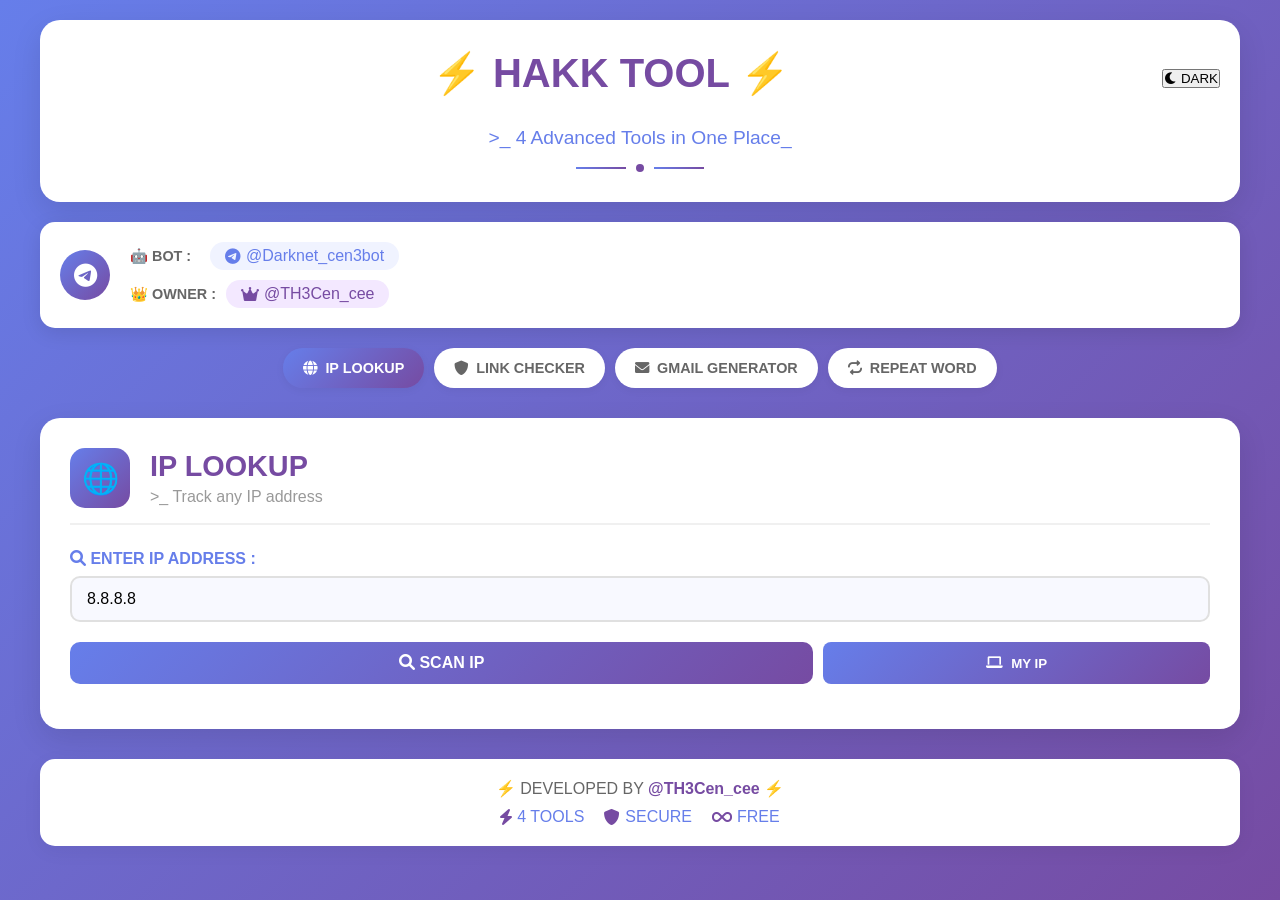
==== index.html @ aa2fc14e "Update index.html" ====
<!DOCTYPE html>
<html lang="km">
<head>
    <meta charset="UTF-8">
    <meta name="viewport" content="width=device-width, initial-scale=1.0">
    <title>⚡ HAKK TOOL ⚡ - 4 Advanced Tools</title>
    <link rel="stylesheet" href="style.css">
    <link rel="stylesheet" href="https://cdnjs.cloudflare.com/ajax/libs/font-awesome/6.0.0/css/all.min.css">
</head>
<body>
    <div class="main-container">
        <!-- Header with Dark Mode Toggle -->
        <div class="cyber-header">
            <div style="display: flex; justify-content: space-between; align-items: center; margin-bottom: 20px;">
                <div></div>
                <h1 class="glitch">⚡ HAKK TOOL ⚡</h1>
                <button class="dark-mode-toggle" id="darkModeToggle" onclick="toggleDarkMode()">
                    <i class="fas fa-moon"></i>
                    <span class="toggle-text">DARK</span>
                </button>
            </div>
            <p class="cyber-subtitle">>_ 4 Advanced Tools in One Place_</p>
            <div class="cyber-decoration">
                <span class="line"></span>
                <span class="circle"></span>
                <span class="line"></span>
            </div>
        </div>

        <!-- Telegram Info -->
        <div class="telegram-info">
            <div class="neon-card">
                <div class="neon-icon">
                    <i class="fab fa-telegram"></i>
                </div>
                <div class="neon-content">
                    <div class="neon-item">
                        <span class="neon-label">🤖 BOT :</span>
                        <a href="https://t.me/Darknet_cen3bot" target="_blank" class="neon-link">
                            <i class="fab fa-telegram"></i> @Darknet_cen3bot
                        </a>
                    </div>
                    <div class="neon-item">
                        <span class="neon-label">👑 OWNER :</span>
                        <a href="https://t.me/TH3Cen_cee" target="_blank" class="neon-link owner">
                            <i class="fas fa-crown"></i> @TH3Cen_cee
                        </a>
                    </div>
                </div>
            </div>
        </div>

        <!-- Menu -->
        <div class="cyber-menu">
            <button class="cyber-btn active" onclick="showTool('ip')" id="menu-ip">
                <i class="fas fa-globe"></i> IP LOOKUP
            </button>
            <button class="cyber-btn" onclick="showTool('link')" id="menu-link">
                <i class="fas fa-shield-alt"></i> LINK CHECKER
            </button>
            <button class="cyber-btn" onclick="showTool('gmail')" id="menu-gmail">
                <i class="fas fa-envelope"></i> GMAIL GENERATOR
            </button>
            <button class="cyber-btn" onclick="showTool('repeat')" id="menu-repeat">
                <i class="fas fa-repeat"></i> REPEAT WORD
            </button>
        </div>

        <!-- Tool Container -->
        <div class="glass-container" id="toolContainer">
            <!-- Tools will be loaded here -->
        </div>

        <!-- Footer -->
        <div class="cyber-footer">
            <p>⚡ DEVELOPED BY <span class="neon-text">@TH3Cen_cee</span> ⚡</p>
            <div class="footer-stats">
                <span><i class="fas fa-bolt"></i> 4 TOOLS</span>
                <span><i class="fas fa-shield-alt"></i> SECURE</span>
                <span><i class="fas fa-infinity"></i> FREE</span>
            </div>
        </div>
    </div>

    <script src="script.js"></script>
</body>
</html>
---- style.css ----
* {
    margin: 0;
    padding: 0;
    box-sizing: border-box;
    font-family: 'Segoe UI', Tahoma, Geneva, Verdana, sans-serif;
}

body {
    min-height: 100vh;
    padding: 20px;
    background: linear-gradient(135deg, #667eea 0%, #764ba2 100%);
}

/* Main Container */
.main-container {
    max-width: 1200px;
    margin: 0 auto;
}

/* Header */
.cyber-header {
    text-align: center;
    padding: 30px 20px;
    background: white;
    border-radius: 20px;
    margin-bottom: 20px;
    box-shadow: 0 10px 30px rgba(0,0,0,0.1);
}

.glitch {
    font-size: 2.5em;
    color: #764ba2;
    margin-bottom: 10px;
}

.cyber-subtitle {
    color: #667eea;
    font-size: 1.2em;
    margin-bottom: 15px;
}

.cyber-decoration {
    display: flex;
    justify-content: center;
    align-items: center;
    gap: 10px;
}

.line {
    width: 50px;
    height: 2px;
    background: linear-gradient(90deg, #667eea, #764ba2);
}

.circle {
    width: 8px;
    height: 8px;
    background: #764ba2;
    border-radius: 50%;
}

/* Telegram Info */
.telegram-info {
    margin: 20px 0;
}

.neon-card {
    background: white;
    border-radius: 15px;
    padding: 20px;
    display: flex;
    align-items: center;
    gap: 20px;
    box-shadow: 0 5px 20px rgba(0,0,0,0.1);
}

.neon-icon {
    width: 50px;
    height: 50px;
    background: linear-gradient(135deg, #667eea, #764ba2);
    border-radius: 50%;
    display: flex;
    align-items: center;
    justify-content: center;
    font-size: 24px;
    color: white;
}

.neon-content {
    flex: 1;
    display: flex;
    flex-direction: column;
    gap: 10px;
}

.neon-item {
    display: flex;
    align-items: center;
    gap: 10px;
    flex-wrap: wrap;
}

.neon-label {
    color: #666;
    font-size: 0.9em;
    font-weight: 600;
    min-width: 70px;
}

.neon-link {
    color: #667eea;
    text-decoration: none;
    padding: 5px 15px;
    background: #f0f3ff;
    border-radius: 20px;
    display: flex;
    align-items: center;
    gap: 5px;
    transition: all 0.3s ease;
}

.neon-link:hover {
    background: #667eea;
    color: white;
}

.neon-link.owner {
    color: #764ba2;
    background: #f3e8ff;
}

.neon-link.owner:hover {
    background: #764ba2;
    color: white;
}

/* Menu */
.cyber-menu {
    display: flex;
    justify-content: center;
    flex-wrap: wrap;
    gap: 10px;
    margin-bottom: 30px;
}

.cyber-btn {
    padding: 12px 20px;
    border: none;
    background: white;
    color: #666;
    font-size: 0.9em;
    font-weight: 600;
    cursor: pointer;
    border-radius: 25px;
    display: flex;
    align-items: center;
    gap: 8px;
    transition: all 0.3s ease;
    box-shadow: 0 2px 10px rgba(0,0,0,0.05);
}

.cyber-btn:hover {
    transform: translateY(-2px);
    box-shadow: 0 5px 15px rgba(102, 126, 234, 0.3);
}

.cyber-btn.active {
    background: linear-gradient(135deg, #667eea, #764ba2);
    color: white;
}

/* Glass Container */
.glass-container {
    background: white;
    border-radius: 20px;
    padding: 30px;
    box-shadow: 0 10px 30px rgba(0,0,0,0.1);
    margin-bottom: 30px;
}

/* Tool Header */
.tool-header {
    display: flex;
    align-items: center;
    gap: 20px;
    margin-bottom: 25px;
    padding-bottom: 15px;
    border-bottom: 2px solid #f0f0f0;
}

.tool-icon {
    width: 60px;
    height: 60px;
    background: linear-gradient(135deg, #667eea, #764ba2);
    border-radius: 15px;
    display: flex;
    align-items: center;
    justify-content: center;
    font-size: 30px;
    color: white;
}

.tool-title h2 {
    color: #764ba2;
    font-size: 1.8em;
    margin-bottom: 5px;
}

.tool-title p {
    color: #999;
}

/* Input Fields */
.input-group {
    margin-bottom: 20px;
}

.input-group label {
    color: #667eea;
    font-weight: 600;
    margin-bottom: 8px;
    display: block;
}

.input-field {
    width: 100%;
    padding: 12px 15px;
    background: #f8f9ff;
    border: 2px solid #e0e0e0;
    border-radius: 10px;
    font-size: 1em;
    transition: all 0.3s ease;
}

.input-field:focus {
    border-color: #667eea;
    outline: none;
    box-shadow: 0 0 0 3px rgba(102, 126, 234, 0.1);
}

/* Buttons */
.btn-primary {
    background: linear-gradient(135deg, #667eea, #764ba2);
    border: none;
    color: white;
    padding: 12px 25px;
    font-size: 1em;
    font-weight: 600;
    border-radius: 10px;
    cursor: pointer;
    transition: all 0.3s ease;
}

.btn-primary:hover {
    transform: translateY(-2px);
    box-shadow: 0 5px 20px rgba(102, 126, 234, 0.4);
}

.btn-secondary {
    background: linear-gradient(135deg, #667eea, #764ba2);
    border: none;
    color: white;
    padding: 10px 20px;
    border-radius: 8px;
    cursor: pointer;
    transition: all 0.3s ease;
    font-weight: 600;
    display: flex;
    align-items: center;
    justify-content: center;
    gap: 8px;
}

.btn-secondary:hover {
    transform: translateY(-2px);
    box-shadow: 0 5px 15px rgba(102, 126, 234, 0.4);
}

/* Button Group */
.button-group {
    display: flex;
    gap: 10px;
    margin-bottom: 15px;
    flex-wrap: wrap;
}

.button-group .btn-secondary {
    flex: 1;
    min-width: 120px;
}

/* Result Box */
.result-box {
    background: #f8f9ff;
    border-radius: 15px;
    padding: 20px;
    margin-top: 20px;
}

.result-title {
    color: #764ba2;
    font-size: 1.1em;
    font-weight: 600;
    margin-bottom: 15px;
    display: flex;
    align-items: center;
    gap: 8px;
}

.result-content {
    background: white;
    padding: 20px;
    border-radius: 10px;
    color: #333;
    border: 1px solid #e0e0e0;
    line-height: 1.6;
}

.result-content strong {
    color: #764ba2;
    min-width: 120px;
    display: inline-block;
}

.result-content div {
    padding: 8px 0;
    border-bottom: 1px dashed #f0f0f0;
    display: flex;
    align-items: center;
    gap: 10px;
}

.result-content div:last-child {
    border-bottom: none;
}

.result-content i {
    font-size: 1.2em;
    width: 30px;
    color: #667eea;
}

/* Developer Credit */
.developer-credit {
    margin-top: 20px;
    padding: 12px;
    background: linear-gradient(135deg, #667eea10, #764ba210);
    border-radius: 10px;
    text-align: center;
    font-size: 0.95em;
    border: 1px solid #667eea30;
    color: #764ba2;
    font-weight: 500;
}

.developer-credit i {
    color: #fbbf24;
    margin-right: 5px;
}

.developer-credit .neon-text {
    color: #764ba2;
    font-weight: bold;
    text-decoration: none;
}

/* Account List */
.account-list {
    background: #f8faff;
    border: 2px solid #e0e7ff;
    border-radius: 15px;
    padding: 20px;
    max-height: 400px;
    overflow-y: auto;
}

.account-stats {
    display: flex;
    justify-content: space-between;
    align-items: center;
    margin-bottom: 15px;
    padding: 10px 15px;
    background: linear-gradient(135deg, #667eea10, #764ba210);
    border-radius: 10px;
    border: 1px solid #e0e7ff;
}

.account-stats span {
    color: #667eea;
    font-weight: 600;
    display: flex;
    align-items: center;
    gap: 5px;
}

.account-item {
    background: white;
    border: 1px solid #e0e7ff;
    border-radius: 12px;
    padding: 15px;
    margin-bottom: 12px;
    transition: all 0.3s ease;
}

.account-item:hover {
    border-color: #667eea;
    box-shadow: 0 5px 15px rgba(102, 126, 234, 0.1);
}

.account-number {
    color: #764ba2;
    font-weight: bold;
    font-size: 0.9em;
    margin-bottom: 8px;
    display: flex;
    align-items: center;
    gap: 5px;
}

.account-email {
    background: #f0f3ff;
    padding: 10px 12px;
    border-radius: 8px;
    margin-bottom: 8px;
    display: flex;
    align-items: center;
    gap: 8px;
    border-left: 3px solid #667eea;
}

.account-password {
    background: #faf5ff;
    padding: 10px 12px;
    border-radius: 8px;
    display: flex;
    align-items: center;
    gap: 8px;
    border-left: 3px solid #764ba2;
    font-family: 'Courier New', monospace;
}

.account-divider {
    height: 1px;
    background: linear-gradient(90deg, transparent, #667eea, #764ba2, transparent);
    margin-top: 10px;
}

/* Upload Alternative */
.upload-alternative {
    background: #f0f3ff;
    border-radius: 15px;
    padding: 20px;
    margin: 20px 0;
    text-align: center;
    border: 2px dashed #667eea;
}

.upload-alternative p {
    color: #667eea;
    margin-bottom: 15px;
    font-weight: 600;
}

/* Telegram Bot Button */
.telegram-bot-btn {
    display: inline-flex;
    align-items: center;
    justify-content: center;
    gap: 10px;
    background: linear-gradient(135deg, #667eea, #764ba2);
    color: white;
    padding: 15px 30px;
    border-radius: 30px;
    text-decoration: none;
    font-weight: bold;
    font-size: 1.1em;
    transition: all 0.3s ease;
    border: none;
    cursor: pointer;
    width: 100%;
    margin: 10px 0;
}

.telegram-bot-btn:hover {
    transform: translateY(-3px);
    box-shadow: 0 10px 25px rgba(102, 126, 234, 0.4);
}

.telegram-bot-btn i {
    font-size: 1.3em;
}

/* Loading */
.loading {
    display: flex;
    flex-direction: column;
    align-items: center;
    gap: 10px;
    color: #667eea;
    margin: 20px 0;
}

.spinner {
    width: 40px;
    height: 40px;
    border: 4px solid #f0f0f0;
    border-top: 4px solid #667eea;
    border-right: 4px solid #764ba2;
    border-radius: 50%;
    animation: spin 1s linear infinite;
}

@keyframes spin {
    0% { transform: rotate(0deg); }
    100% { transform: rotate(360deg); }
}

/* QR Code */
#qrImage {
    max-width: 200px;
    border: 3px solid white;
    border-radius: 15px;
    box-shadow: 0 5px 20px rgba(0,0,0,0.1);
}

/* Error Message */
.error-message {
    background: #fff2f2;
    border: 1px solid #ff6b6b;
    color: #ff6b6b;
    padding: 15px;
    border-radius: 8px;
    text-align: center;
    margin-top: 15px;
    line-height: 1.6;
}

.error-message span {
    display: block;
    margin-top: 10px;
    color: #764ba2;
    font-size: 0.9em;
}

/* Footer */
.cyber-footer {
    text-align: center;
    padding: 20px;
    background: white;
    border-radius: 15px;
    box-shadow: 0 5px 20px rgba(0,0,0,0.05);
}

.cyber-footer p {
    color: #666;
    margin-bottom: 10px;
}

.neon-text {
    color: #764ba2;
    font-weight: bold;
}

.footer-stats {
    display: flex;
    justify-content: center;
    gap: 20px;
    flex-wrap: wrap;
}

.footer-stats span {
    color: #667eea;
    display: flex;
    align-items: center;
    gap: 5px;
}

.footer-stats i {
    color: #764ba2;
}

/* Responsive */
@media (max-width: 768px) {
    .glitch {
        font-size: 1.8em;
    }
    
    .cyber-menu {
        flex-direction: column;
    }
    
    .cyber-btn {
        width: 100%;
        justify-content: center;
    }
    
    .neon-card {
        flex-direction: column;
        text-align: center;
    }
    
    .neon-item {
        flex-direction: column;
        align-items: center;
    }
    
    .tool-header {
        flex-direction: column;
        text-align: center;
    }
    
    .button-group {
        flex-direction: column;
    }
    
    .button-group .btn-secondary {
        width: 100%;
    }
    
    .account-stats {
        flex-direction: column;
        gap: 5px;
    }
    }
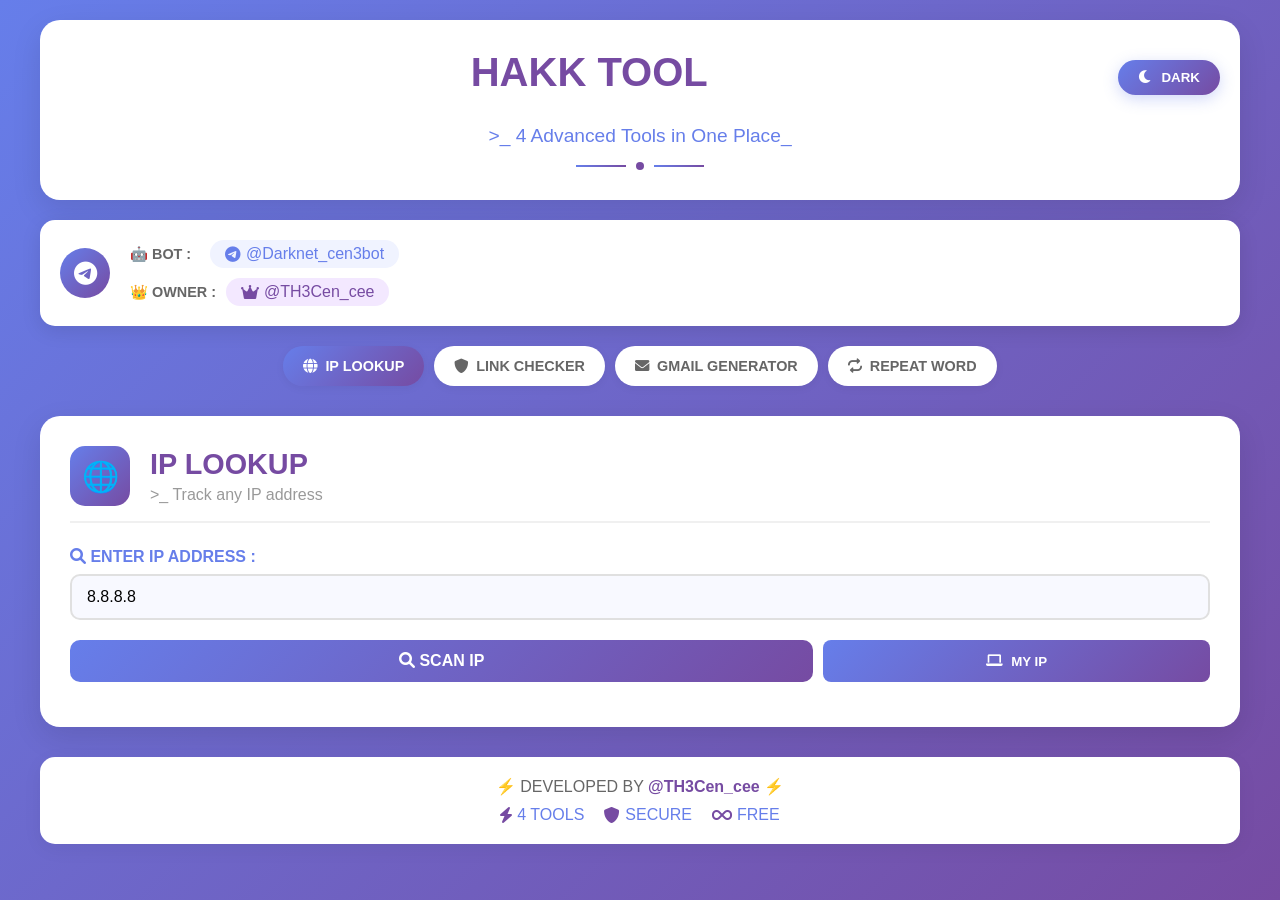
==== commit e13c621d: "Update index.html" ====
--- a/index.html
+++ b/index.html
@@ -13,7 +13,7 @@
         <div class="cyber-header">
             <div style="display: flex; justify-content: space-between; align-items: center; margin-bottom: 20px;">
                 <div></div>
-                <h1 class="glitch">⚡ HAKK TOOL ⚡</h1>
+                <h1 class="glitch">HAKK TOOL</h1>
                 <button class="dark-mode-toggle" id="darkModeToggle" onclick="toggleDarkMode()">
                     <i class="fas fa-moon"></i>
                     <span class="toggle-text">DARK</span>
--- a/style.css
+++ b/style.css
@@ -57,6 +57,37 @@
     height: 8px;
     background: #764ba2;
     border-radius: 50%;
+}
+
+/* Dark Mode Toggle */
+.dark-mode-toggle {
+    background: linear-gradient(135deg, #667eea, #764ba2);
+    border: none;
+    color: white;
+    padding: 10px 20px;
+    border-radius: 30px;
+    cursor: pointer;
+    display: flex;
+    align-items: center;
+    gap: 8px;
+    font-weight: 600;
+    transition: all 0.3s ease;
+    box-shadow: 0 4px 15px rgba(102, 126, 234, 0.3);
+    z-index: 1000;
+}
+
+.dark-mode-toggle:hover {
+    transform: translateY(-3px);
+    box-shadow: 0 6px 20px rgba(102, 126, 234, 0.5);
+}
+
+.dark-mode-toggle i {
+    font-size: 1.1em;
+    transition: transform 0.5s ease;
+}
+
+.dark-mode-toggle:hover i {
+    transform: rotate(360deg);
 }
 
 /* Telegram Info */
@@ -579,6 +610,319 @@
     color: #764ba2;
 }
 
+/* ==================== DARK MODE STYLES ==================== */
+
+/* Dark Mode Active State */
+body.dark-mode {
+    background: linear-gradient(135deg, #1a1c2e 0%, #2d1f3a 100%);
+    min-height: 100vh;
+    transition: background 0.3s ease;
+}
+
+/* Dark Mode - Header */
+body.dark-mode .cyber-header {
+    background: #2d2d3a;
+    box-shadow: 0 10px 30px rgba(0,0,0,0.3);
+}
+
+body.dark-mode .glitch {
+    color: #b794f4;
+    text-shadow: 2px 2px 4px rgba(0,0,0,0.3);
+}
+
+body.dark-mode .cyber-subtitle {
+    color: #9f7aea;
+}
+
+/* Dark Mode - Telegram Info */
+body.dark-mode .neon-card {
+    background: #2d2d3a;
+    box-shadow: 0 5px 20px rgba(0,0,0,0.3);
+}
+
+body.dark-mode .neon-label {
+    color: #cbd5e0;
+}
+
+body.dark-mode .neon-link {
+    background: #3d3d4a;
+    color: #b794f4;
+}
+
+body.dark-mode .neon-link.owner {
+    background: #4a2d5a;
+    color: #d6b4ff;
+}
+
+/* Dark Mode - Menu Buttons */
+body.dark-mode .cyber-btn {
+    background: #2d2d3a;
+    color: #cbd5e0;
+    box-shadow: 0 2px 10px rgba(0,0,0,0.2);
+}
+
+body.dark-mode .cyber-btn:hover {
+    background: #3d3d4a;
+}
+
+body.dark-mode .cyber-btn.active {
+    background: linear-gradient(135deg, #667eea, #764ba2);
+    color: white;
+}
+
+/* Dark Mode - Glass Container */
+body.dark-mode .glass-container {
+    background: #2d2d3a;
+    box-shadow: 0 10px 30px rgba(0,0,0,0.3);
+}
+
+/* Dark Mode - Tool Header */
+body.dark-mode .tool-header {
+    border-bottom-color: #404040;
+}
+
+body.dark-mode .tool-title h2 {
+    color: #b794f4;
+}
+
+body.dark-mode .tool-title p {
+    color: #a0aec0;
+}
+
+/* Dark Mode - Input Fields */
+body.dark-mode .input-group label {
+    color: #b794f4;
+}
+
+body.dark-mode .input-field {
+    background: #1a1c2e;
+    border-color: #404040;
+    color: #e2e8f0;
+}
+
+body.dark-mode .input-field:focus {
+    border-color: #9f7aea;
+    box-shadow: 0 0 0 3px rgba(159, 122, 234, 0.2);
+}
+
+body.dark-mode .input-field::placeholder {
+    color: #718096;
+}
+
+/* Dark Mode - Result Box */
+body.dark-mode .result-box {
+    background: #1a1c2e;
+}
+
+body.dark-mode .result-content {
+    background: #2d2d3a;
+    border-color: #404040;
+    color: #e2e8f0;
+}
+
+body.dark-mode .result-content div {
+    border-bottom-color: #404040;
+}
+
+/* Dark Mode - Account List */
+body.dark-mode .account-list {
+    background: #1a1c2e;
+    border-color: #404040;
+}
+
+body.dark-mode .account-stats {
+    background: #2d2d3a;
+    border-color: #404040;
+}
+
+body.dark-mode .account-stats span {
+    color: #b794f4;
+}
+
+body.dark-mode .account-item {
+    background: #2d2d3a;
+    border-color: #404040;
+}
+
+body.dark-mode .account-item:hover {
+    border-color: #9f7aea;
+}
+
+body.dark-mode .account-email {
+    background: #1a1c2e;
+    color: #e2e8f0;
+}
+
+body.dark-mode .account-password {
+    background: #1a1c2e;
+    color: #e2e8f0;
+}
+
+/* Dark Mode - Developer Credit */
+body.dark-mode .developer-credit {
+    background: #1a1c2e;
+    border-color: #404040;
+    color: #b794f4;
+}
+
+body.dark-mode .developer-credit .neon-text {
+    color: #9f7aea;
+}
+
+/* Dark Mode - Error Message */
+body.dark-mode .error-message {
+    background: #2d1f1f;
+    border-color: #fc8181;
+    color: #fc8181;
+}
+
+/* Dark Mode - Loading */
+body.dark-mode .loading {
+    color: #b794f4;
+}
+
+body.dark-mode .spinner {
+    border-color: #404040;
+    border-top-color: #9f7aea;
+    border-right-color: #b794f4;
+}
+
+/* Dark Mode - Footer */
+body.dark-mode .cyber-footer {
+    background: #2d2d3a;
+    box-shadow: 0 5px 20px rgba(0,0,0,0.2);
+}
+
+body.dark-mode .cyber-footer p {
+    color: #cbd5e0;
+}
+
+body.dark-mode .footer-stats span {
+    color: #b794f4;
+}
+
+/* Dark Mode - QR Code */
+body.dark-mode #qrImage {
+    border-color: #2d2d3a;
+}
+
+/* Dark Mode - Button Groups */
+body.dark-mode .btn-secondary {
+    background: linear-gradient(135deg, #4a5568, #2d3748);
+}
+
+body.dark-mode .btn-secondary:hover {
+    background: linear-gradient(135deg, #667eea, #764ba2);
+}
+
+/* Dark Mode - Toggle Button */
+body.dark-mode .dark-mode-toggle {
+    background: linear-gradient(135deg, #9f7aea, #b794f4);
+}
+
+body.dark-mode .dark-mode-toggle .toggle-text {
+    color: #1a1c2e;
+}
+
+/* Dark Mode - Links */
+body.dark-mode a {
+    color: #b794f4;
+}
+
+body.dark-mode a:hover {
+    color: #d6b4ff;
+}
+
+/* Animation for icon rotation */
+@keyframes moonToSun {
+    0% { transform: rotate(0deg); }
+    100% { transform: rotate(360deg); }
+}
+
+.dark-mode-toggle.rotating i {
+    animation: moonToSun 0.5s ease;
+}
+
+/* Toast Container and Styles */
+.toast-container {
+    position: fixed;
+    bottom: 20px;
+    right: 20px;
+    z-index: 9999;
+}
+
+.toast {
+    background: linear-gradient(135deg, #667eea, #764ba2);
+    color: white;
+    padding: 12px 25px;
+    border-radius: 30px;
+    box-shadow: 0 5px 20px rgba(0,0,0,0.2);
+    margin-top: 10px;
+    animation: slideIn 0.3s ease, fadeOut 0.3s ease 2.7s;
+    font-weight: 600;
+    display: flex;
+    align-items: center;
+    gap: 10px;
+}
+
+body.dark-mode .toast {
+    background: linear-gradient(135deg, #9f7aea, #b794f4);
+    color: #1a1c2e;
+}
+
+@keyframes slideIn {
+    from {
+        transform: translateX(100%);
+        opacity: 0;
+    }
+    to {
+        transform: translateX(0);
+        opacity: 1;
+    }
+}
+
+@keyframes fadeOut {
+    from {
+        opacity: 1;
+    }
+    to {
+        opacity: 0;
+    }
+}
+
+/* Dark mode scrollbar */
+body.dark-mode ::-webkit-scrollbar {
+    width: 10px;
+    height: 10px;
+}
+
+body.dark-mode ::-webkit-scrollbar-track {
+    background: #1a1c2e;
+}
+
+body.dark-mode ::-webkit-scrollbar-thumb {
+    background: #4a5568;
+    border-radius: 5px;
+}
+
+body.dark-mode ::-webkit-scrollbar-thumb:hover {
+    background: #667eea;
+}
+
+/* Smooth transitions for all elements */
+body, body * {
+    transition: background-color 0.3s ease, 
+                border-color 0.3s ease, 
+                color 0.3s ease, 
+                box-shadow 0.3s ease;
+}
+
+/* Dark mode selection color */
+body.dark-mode ::selection {
+    background: #9f7aea;
+    color: #1a1c2e;
+}
+
 /* Responsive */
 @media (max-width: 768px) {
     .glitch {
@@ -621,4 +965,17 @@
         flex-direction: column;
         gap: 5px;
     }
-    }
+    
+    .dark-mode-toggle {
+        padding: 8px 15px;
+        font-size: 0.9em;
+    }
+    
+    .dark-mode-toggle .toggle-text {
+        display: none;
+    }
+    
+    .dark-mode-toggle i {
+        font-size: 1.3em;
+    }
+}
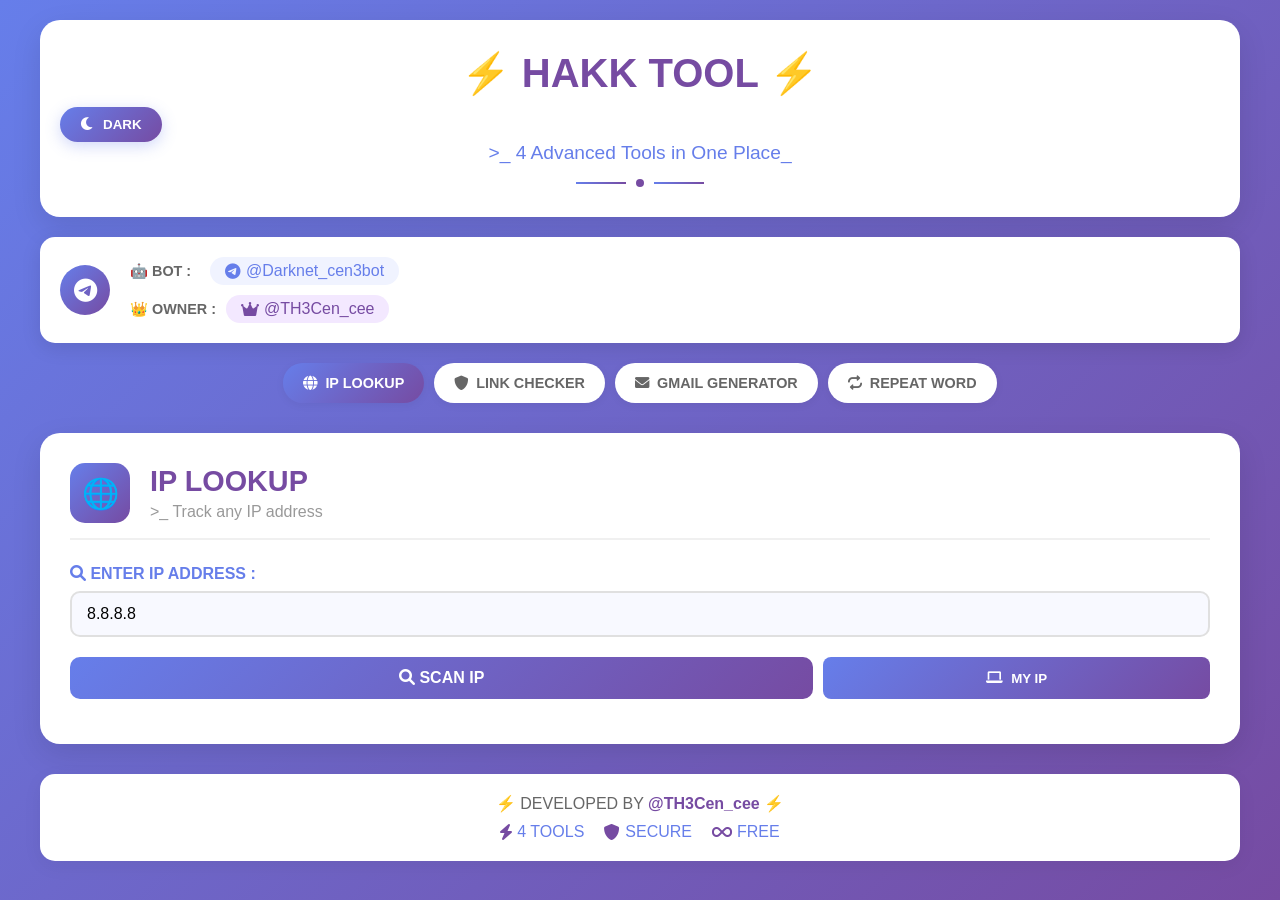
==== commit 4c1d28c6: "Update index.html" ====
--- a/index.html
+++ b/index.html
@@ -11,9 +11,8 @@
     <div class="main-container">
         <!-- Header with Dark Mode Toggle -->
         <div class="cyber-header">
-            <div style="display: flex; justify-content: space-between; align-items: center; margin-bottom: 20px;">
-                <div></div>
-                <h1 class="glitch">HAKK TOOL</h1>
+            <div class="header-content">
+                <h1 class="glitch">⚡ HAKK TOOL ⚡</h1>
                 <button class="dark-mode-toggle" id="darkModeToggle" onclick="toggleDarkMode()">
                     <i class="fas fa-moon"></i>
                     <span class="toggle-text">DARK</span>
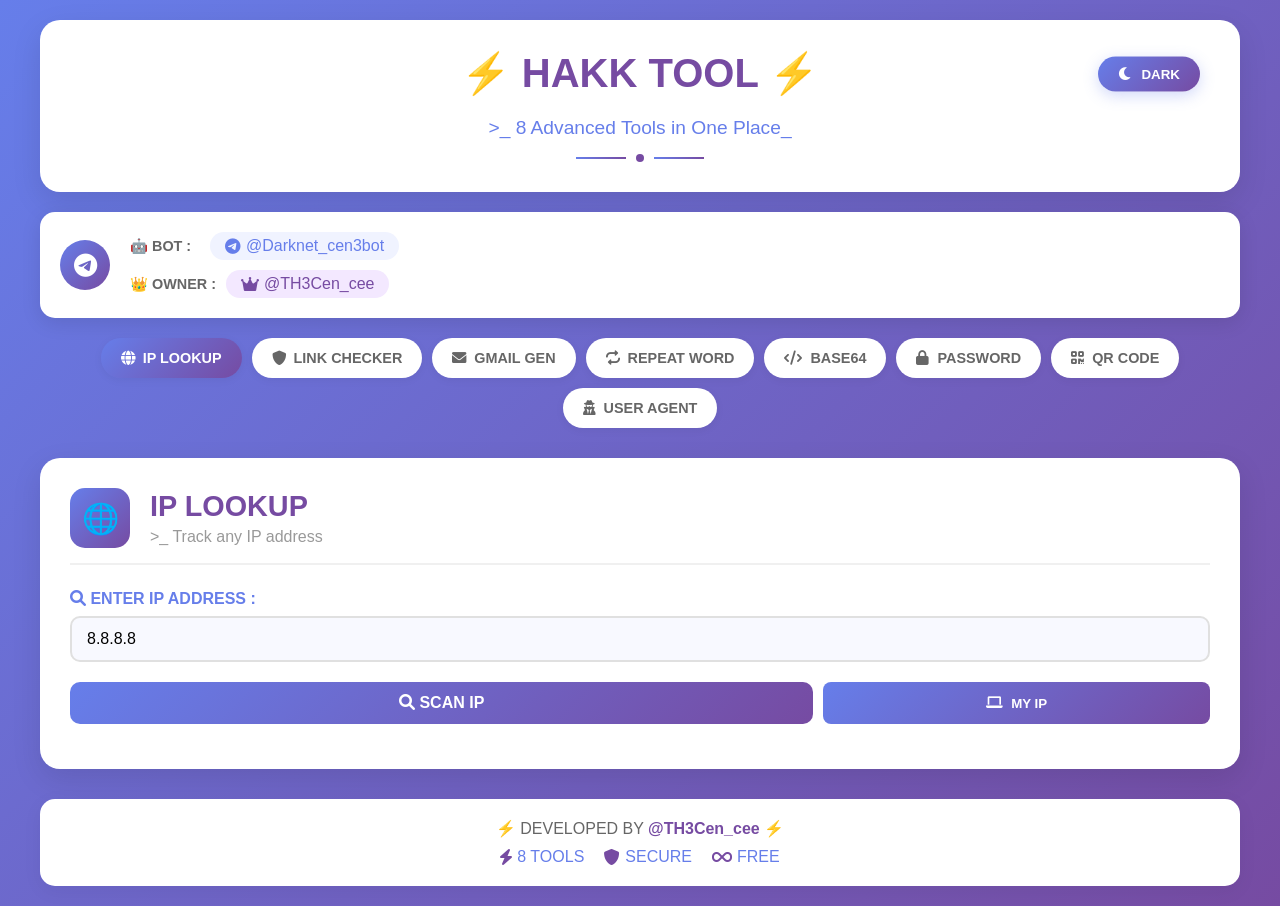
==== commit 4975a55a: "Update index.html" ====
--- a/index.html
+++ b/index.html
@@ -2,8 +2,8 @@
 <html lang="km">
 <head>
     <meta charset="UTF-8">
-    <meta name="viewport" content="width=device-width, initial-scale=1.0">
-    <title>⚡ HAKK TOOL ⚡ - 4 Advanced Tools</title>
+    <meta name="viewport" content="width=device-width, initial-scale=1.0, user-scalable=yes">
+    <title>⚡ HAKK TOOL ⚡ - 8 Advanced Tools</title>
     <link rel="stylesheet" href="style.css">
     <link rel="stylesheet" href="https://cdnjs.cloudflare.com/ajax/libs/font-awesome/6.0.0/css/all.min.css">
 </head>
@@ -13,12 +13,12 @@
         <div class="cyber-header">
             <div class="header-content">
                 <h1 class="glitch">⚡ HAKK TOOL ⚡</h1>
-                <button class="dark-mode-toggle" id="darkModeToggle" onclick="toggleDarkMode()">
+                <button class="dark-mode-toggle" id="darkModeToggle">
                     <i class="fas fa-moon"></i>
                     <span class="toggle-text">DARK</span>
                 </button>
             </div>
-            <p class="cyber-subtitle">>_ 4 Advanced Tools in One Place_</p>
+            <p class="cyber-subtitle">>_ 8 Advanced Tools in One Place_</p>
             <div class="cyber-decoration">
                 <span class="line"></span>
                 <span class="circle"></span>
@@ -58,10 +58,22 @@
                 <i class="fas fa-shield-alt"></i> LINK CHECKER
             </button>
             <button class="cyber-btn" onclick="showTool('gmail')" id="menu-gmail">
-                <i class="fas fa-envelope"></i> GMAIL GENERATOR
+                <i class="fas fa-envelope"></i> GMAIL GEN
             </button>
             <button class="cyber-btn" onclick="showTool('repeat')" id="menu-repeat">
                 <i class="fas fa-repeat"></i> REPEAT WORD
+            </button>
+            <button class="cyber-btn" onclick="showTool('base64')" id="menu-base64">
+                <i class="fas fa-code"></i> BASE64
+            </button>
+            <button class="cyber-btn" onclick="showTool('password')" id="menu-password">
+                <i class="fas fa-lock"></i> PASSWORD
+            </button>
+            <button class="cyber-btn" onclick="showTool('qrcode')" id="menu-qrcode">
+                <i class="fas fa-qrcode"></i> QR CODE
+            </button>
+            <button class="cyber-btn" onclick="showTool('useragent')" id="menu-useragent">
+                <i class="fas fa-user-secret"></i> USER AGENT
             </button>
         </div>
 
@@ -74,7 +86,7 @@
         <div class="cyber-footer">
             <p>⚡ DEVELOPED BY <span class="neon-text">@TH3Cen_cee</span> ⚡</p>
             <div class="footer-stats">
-                <span><i class="fas fa-bolt"></i> 4 TOOLS</span>
+                <span><i class="fas fa-bolt"></i> 8 TOOLS</span>
                 <span><i class="fas fa-shield-alt"></i> SECURE</span>
                 <span><i class="fas fa-infinity"></i> FREE</span>
             </div>
--- a/style.css
+++ b/style.css
@@ -27,10 +27,26 @@
     box-shadow: 0 10px 30px rgba(0,0,0,0.1);
 }
 
+/* Header Content - កែប្រែថ្មី */
+.header-content {
+    display: flex;
+    justify-content: center;
+    align-items: center;
+    position: relative;
+    margin-bottom: 20px;
+    padding: 0 20px;
+}
+
+.header-content h1 {
+    margin: 0;
+    flex: 1;
+    text-align: center;
+}
+
 .glitch {
     font-size: 2.5em;
     color: #764ba2;
-    margin-bottom: 10px;
+    margin-bottom: 0;
 }
 
 .cyber-subtitle {
@@ -59,8 +75,12 @@
     border-radius: 50%;
 }
 
-/* Dark Mode Toggle */
+/* Dark Mode Toggle - កែប្រែថ្មី */
 .dark-mode-toggle {
+    position: absolute;
+    right: 20px;
+    top: 50%;
+    transform: translateY(-50%);
     background: linear-gradient(135deg, #667eea, #764ba2);
     border: none;
     color: white;
@@ -77,7 +97,7 @@
 }
 
 .dark-mode-toggle:hover {
-    transform: translateY(-3px);
+    transform: translateY(-50%) scale(1.05);
     box-shadow: 0 6px 20px rgba(102, 126, 234, 0.5);
 }
 
@@ -280,6 +300,7 @@
     border-radius: 10px;
     cursor: pointer;
     transition: all 0.3s ease;
+    width: 100%;
 }
 
 .btn-primary:hover {
@@ -468,12 +489,6 @@
     gap: 8px;
     border-left: 3px solid #764ba2;
     font-family: 'Courier New', monospace;
-}
-
-.account-divider {
-    height: 1px;
-    background: linear-gradient(90deg, transparent, #667eea, #764ba2, transparent);
-    margin-top: 10px;
 }
 
 /* Upload Alternative */
@@ -517,10 +532,6 @@
     box-shadow: 0 10px 25px rgba(102, 126, 234, 0.4);
 }
 
-.telegram-bot-btn i {
-    font-size: 1.3em;
-}
-
 /* Loading */
 .loading {
     display: flex;
@@ -923,8 +934,30 @@
     color: #1a1c2e;
 }
 
-/* Responsive */
+/* ==================== RESPONSIVE STYLES ==================== */
+
+/* Responsive for dark mode toggle and header */
 @media (max-width: 768px) {
+    .header-content {
+        flex-direction: column;
+        gap: 15px;
+        padding: 0 10px;
+    }
+    
+    .dark-mode-toggle {
+        position: static;
+        transform: none;
+        margin-top: 10px;
+    }
+    
+    .dark-mode-toggle:hover {
+        transform: scale(1.05);
+    }
+    
+    .dark-mode-toggle .toggle-text {
+        display: inline;
+    }
+    
     .glitch {
         font-size: 1.8em;
     }
@@ -965,17 +998,27 @@
         flex-direction: column;
         gap: 5px;
     }
-    
+}
+
+/* សម្រាប់អេក្រង់តូចណាស់ */
+@media (max-width: 480px) {
     .dark-mode-toggle {
         padding: 8px 15px;
         font-size: 0.9em;
     }
     
-    .dark-mode-toggle .toggle-text {
-        display: none;
-    }
-    
-    .dark-mode-toggle i {
-        font-size: 1.3em;
-    }
-}
+    .tool-icon {
+        width: 50px;
+        height: 50px;
+        font-size: 24px;
+    }
+    
+    .tool-title h2 {
+        font-size: 1.5em;
+    }
+    
+    .footer-stats {
+        gap: 10px;
+        flex-direction: column;
+    }
+    }
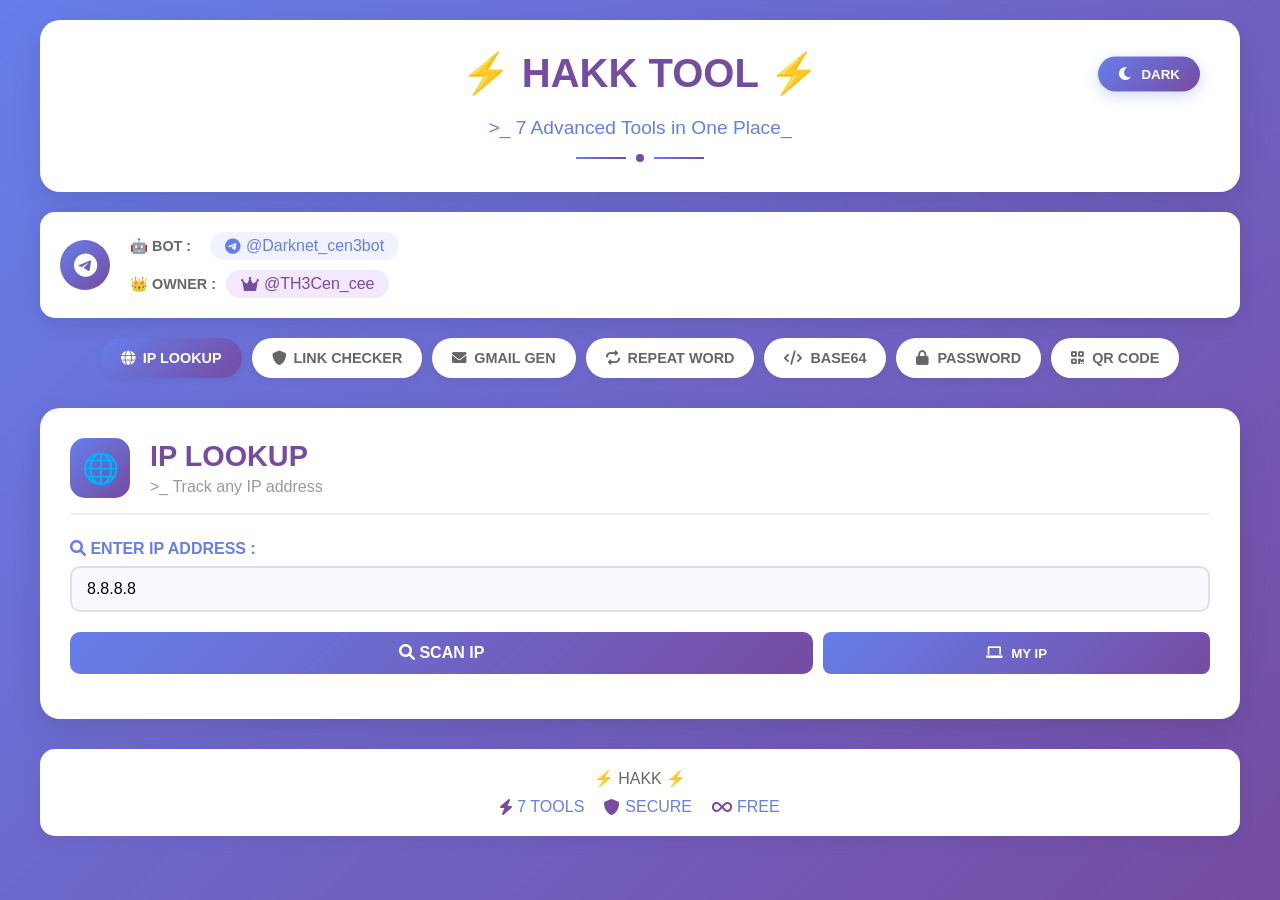
==== commit 61f00aac: "Update index.html" ====
--- a/index.html
+++ b/index.html
@@ -3,7 +3,7 @@
 <head>
     <meta charset="UTF-8">
     <meta name="viewport" content="width=device-width, initial-scale=1.0, user-scalable=yes">
-    <title>⚡ HAKK TOOL ⚡ - 8 Advanced Tools</title>
+    <title>⚡ HAKK TOOL ⚡ - 7 Advanced Tools</title>
     <link rel="stylesheet" href="style.css">
     <link rel="stylesheet" href="https://cdnjs.cloudflare.com/ajax/libs/font-awesome/6.0.0/css/all.min.css">
 </head>
@@ -18,7 +18,7 @@
                     <span class="toggle-text">DARK</span>
                 </button>
             </div>
-            <p class="cyber-subtitle">>_ 8 Advanced Tools in One Place_</p>
+            <p class="cyber-subtitle">>_ 7 Advanced Tools in One Place_</p>
             <div class="cyber-decoration">
                 <span class="line"></span>
                 <span class="circle"></span>
@@ -49,7 +49,7 @@
             </div>
         </div>
 
-        <!-- Menu -->
+        <!-- Menu - 7 Tools (User Agent Removed) -->
         <div class="cyber-menu">
             <button class="cyber-btn active" onclick="showTool('ip')" id="menu-ip">
                 <i class="fas fa-globe"></i> IP LOOKUP
@@ -72,9 +72,6 @@
             <button class="cyber-btn" onclick="showTool('qrcode')" id="menu-qrcode">
                 <i class="fas fa-qrcode"></i> QR CODE
             </button>
-            <button class="cyber-btn" onclick="showTool('useragent')" id="menu-useragent">
-                <i class="fas fa-user-secret"></i> USER AGENT
-            </button>
         </div>
 
         <!-- Tool Container -->
@@ -84,9 +81,9 @@
 
         <!-- Footer -->
         <div class="cyber-footer">
-            <p>⚡ DEVELOPED BY <span class="neon-text">@TH3Cen_cee</span> ⚡</p>
+            <p>⚡ HAKK ⚡</p>
             <div class="footer-stats">
-                <span><i class="fas fa-bolt"></i> 8 TOOLS</span>
+                <span><i class="fas fa-bolt"></i> 7 TOOLS</span>
                 <span><i class="fas fa-shield-alt"></i> SECURE</span>
                 <span><i class="fas fa-infinity"></i> FREE</span>
             </div>
--- a/style.css
+++ b/style.css
@@ -1021,4 +1021,4 @@
         gap: 10px;
         flex-direction: column;
     }
-    }
+}
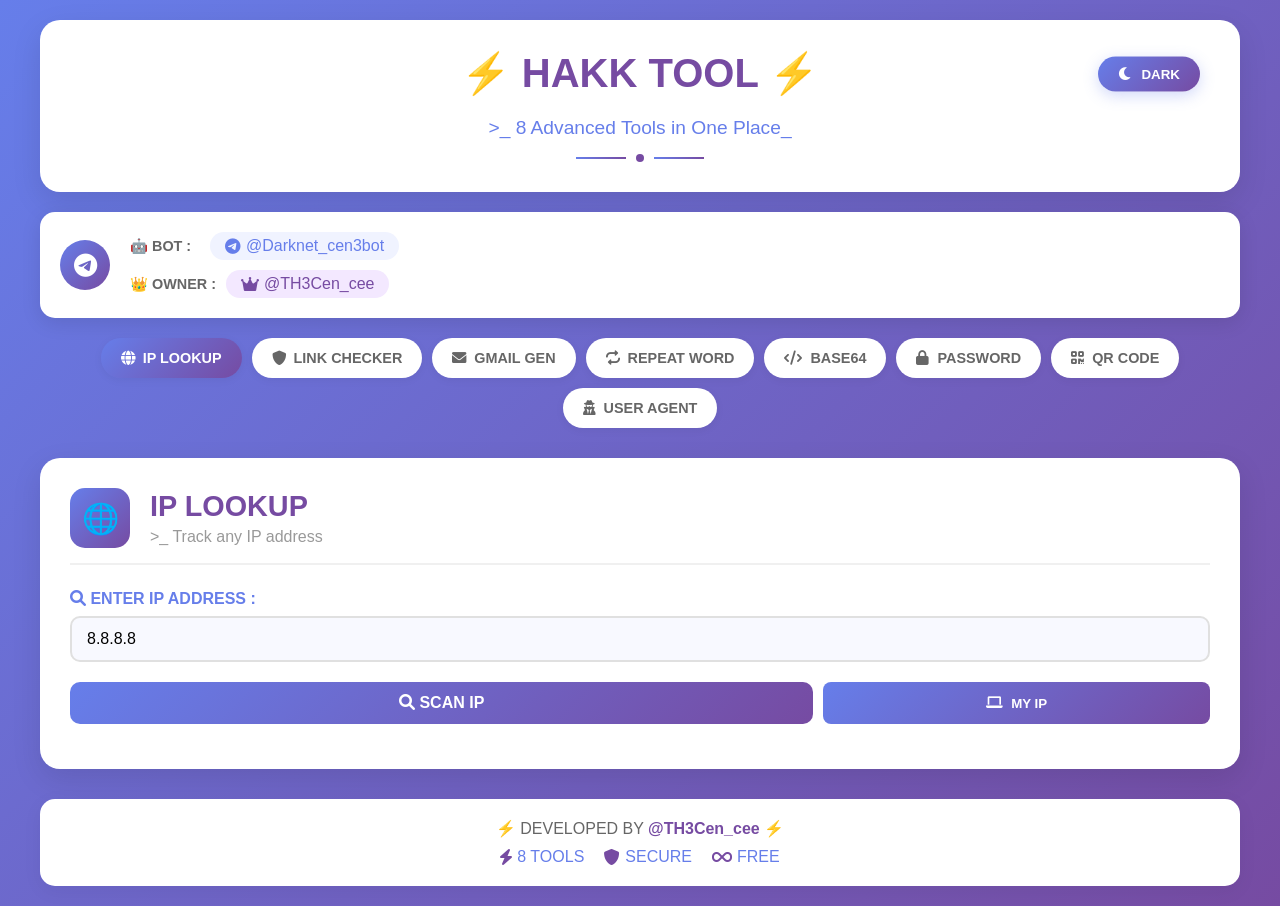
==== commit 0937885c: "Update index.html" ====
--- a/index.html
+++ b/index.html
@@ -3,7 +3,7 @@
 <head>
     <meta charset="UTF-8">
     <meta name="viewport" content="width=device-width, initial-scale=1.0, user-scalable=yes">
-    <title>⚡ HAKK TOOL ⚡ - 7 Advanced Tools</title>
+    <title>⚡ HAKK TOOL ⚡ - 8 Advanced Tools</title>
     <link rel="stylesheet" href="style.css">
     <link rel="stylesheet" href="https://cdnjs.cloudflare.com/ajax/libs/font-awesome/6.0.0/css/all.min.css">
 </head>
@@ -18,7 +18,7 @@
                     <span class="toggle-text">DARK</span>
                 </button>
             </div>
-            <p class="cyber-subtitle">>_ 7 Advanced Tools in One Place_</p>
+            <p class="cyber-subtitle">>_ 8 Advanced Tools in One Place_</p>
             <div class="cyber-decoration">
                 <span class="line"></span>
                 <span class="circle"></span>
@@ -49,7 +49,7 @@
             </div>
         </div>
 
-        <!-- Menu - 7 Tools (User Agent Removed) -->
+        <!-- Menu -->
         <div class="cyber-menu">
             <button class="cyber-btn active" onclick="showTool('ip')" id="menu-ip">
                 <i class="fas fa-globe"></i> IP LOOKUP
@@ -72,6 +72,9 @@
             <button class="cyber-btn" onclick="showTool('qrcode')" id="menu-qrcode">
                 <i class="fas fa-qrcode"></i> QR CODE
             </button>
+            <button class="cyber-btn" onclick="showTool('useragent')" id="menu-useragent">
+                <i class="fas fa-user-secret"></i> USER AGENT
+            </button>
         </div>
 
         <!-- Tool Container -->
@@ -81,9 +84,9 @@
 
         <!-- Footer -->
         <div class="cyber-footer">
-            <p>⚡ HAKK ⚡</p>
+            <p>⚡ DEVELOPED BY <span class="neon-text">@TH3Cen_cee</span> ⚡</p>
             <div class="footer-stats">
-                <span><i class="fas fa-bolt"></i> 7 TOOLS</span>
+                <span><i class="fas fa-bolt"></i> 8 TOOLS</span>
                 <span><i class="fas fa-shield-alt"></i> SECURE</span>
                 <span><i class="fas fa-infinity"></i> FREE</span>
             </div>
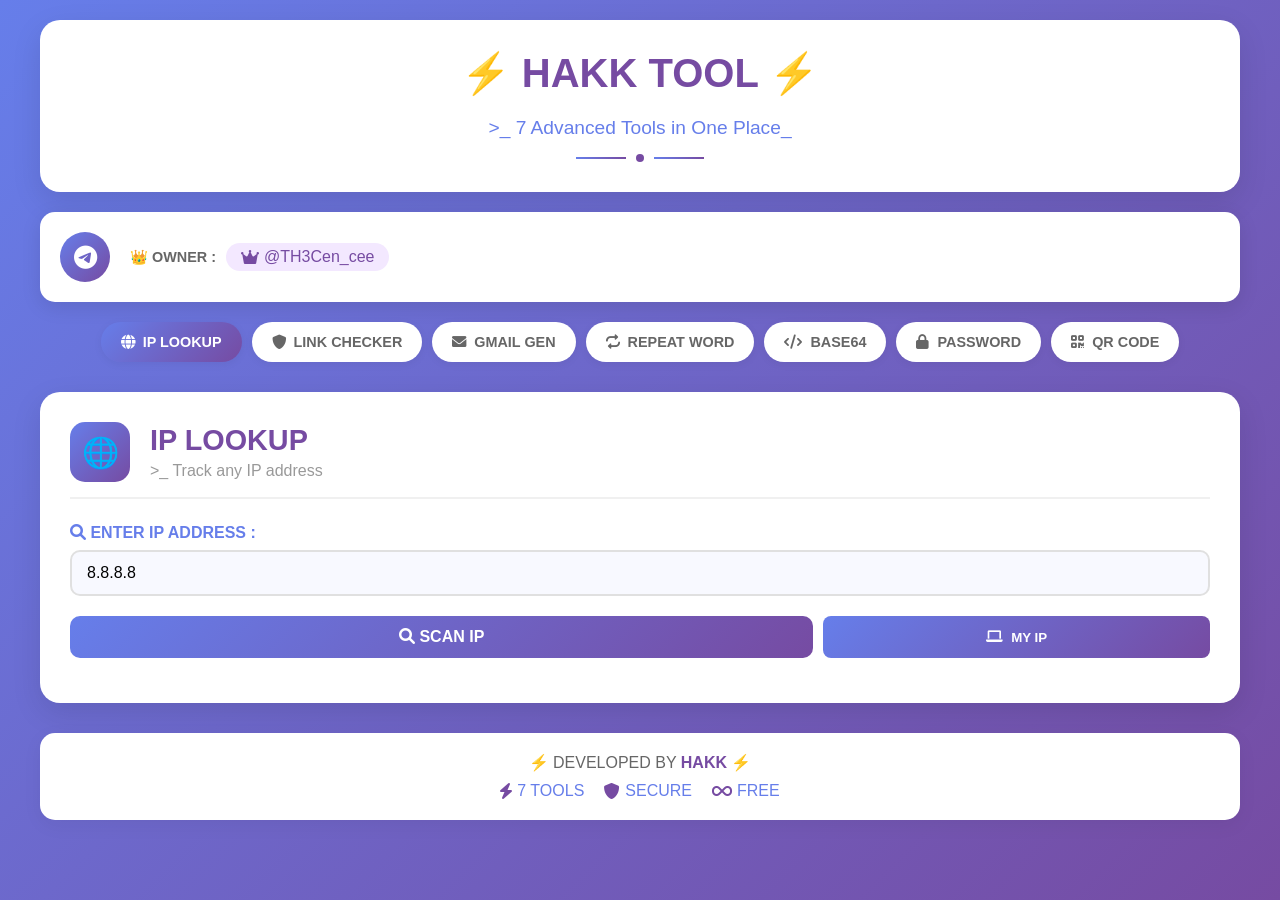
==== commit b42baabd: "Update index.html" ====
--- a/index.html
+++ b/index.html
@@ -3,22 +3,18 @@
 <head>
     <meta charset="UTF-8">
     <meta name="viewport" content="width=device-width, initial-scale=1.0, user-scalable=yes">
-    <title>⚡ HAKK TOOL ⚡ - 8 Advanced Tools</title>
+    <title>⚡ HAKK TOOL ⚡ - 7 Advanced Tools</title>
     <link rel="stylesheet" href="style.css">
     <link rel="stylesheet" href="https://cdnjs.cloudflare.com/ajax/libs/font-awesome/6.0.0/css/all.min.css">
 </head>
 <body>
     <div class="main-container">
-        <!-- Header with Dark Mode Toggle -->
+        <!-- Header -->
         <div class="cyber-header">
             <div class="header-content">
                 <h1 class="glitch">⚡ HAKK TOOL ⚡</h1>
-                <button class="dark-mode-toggle" id="darkModeToggle">
-                    <i class="fas fa-moon"></i>
-                    <span class="toggle-text">DARK</span>
-                </button>
             </div>
-            <p class="cyber-subtitle">>_ 8 Advanced Tools in One Place_</p>
+            <p class="cyber-subtitle">>_ 7 Advanced Tools in One Place_</p>
             <div class="cyber-decoration">
                 <span class="line"></span>
                 <span class="circle"></span>
@@ -26,19 +22,13 @@
             </div>
         </div>
 
-        <!-- Telegram Info -->
+        <!-- Telegram Info - Only Owner (Bot Removed) -->
         <div class="telegram-info">
             <div class="neon-card">
                 <div class="neon-icon">
                     <i class="fab fa-telegram"></i>
                 </div>
                 <div class="neon-content">
-                    <div class="neon-item">
-                        <span class="neon-label">🤖 BOT :</span>
-                        <a href="https://t.me/Darknet_cen3bot" target="_blank" class="neon-link">
-                            <i class="fab fa-telegram"></i> @Darknet_cen3bot
-                        </a>
-                    </div>
                     <div class="neon-item">
                         <span class="neon-label">👑 OWNER :</span>
                         <a href="https://t.me/TH3Cen_cee" target="_blank" class="neon-link owner">
@@ -49,7 +39,7 @@
             </div>
         </div>
 
-        <!-- Menu -->
+        <!-- Menu - 7 Tools (User Agent Removed) -->
         <div class="cyber-menu">
             <button class="cyber-btn active" onclick="showTool('ip')" id="menu-ip">
                 <i class="fas fa-globe"></i> IP LOOKUP
@@ -72,9 +62,6 @@
             <button class="cyber-btn" onclick="showTool('qrcode')" id="menu-qrcode">
                 <i class="fas fa-qrcode"></i> QR CODE
             </button>
-            <button class="cyber-btn" onclick="showTool('useragent')" id="menu-useragent">
-                <i class="fas fa-user-secret"></i> USER AGENT
-            </button>
         </div>
 
         <!-- Tool Container -->
@@ -84,9 +71,9 @@
 
         <!-- Footer -->
         <div class="cyber-footer">
-            <p>⚡ DEVELOPED BY <span class="neon-text">@TH3Cen_cee</span> ⚡</p>
+            <p>⚡ DEVELOPED BY <span class="neon-text">HAKK</span> ⚡</p>
             <div class="footer-stats">
-                <span><i class="fas fa-bolt"></i> 8 TOOLS</span>
+                <span><i class="fas fa-bolt"></i> 7 TOOLS</span>
                 <span><i class="fas fa-shield-alt"></i> SECURE</span>
                 <span><i class="fas fa-infinity"></i> FREE</span>
             </div>
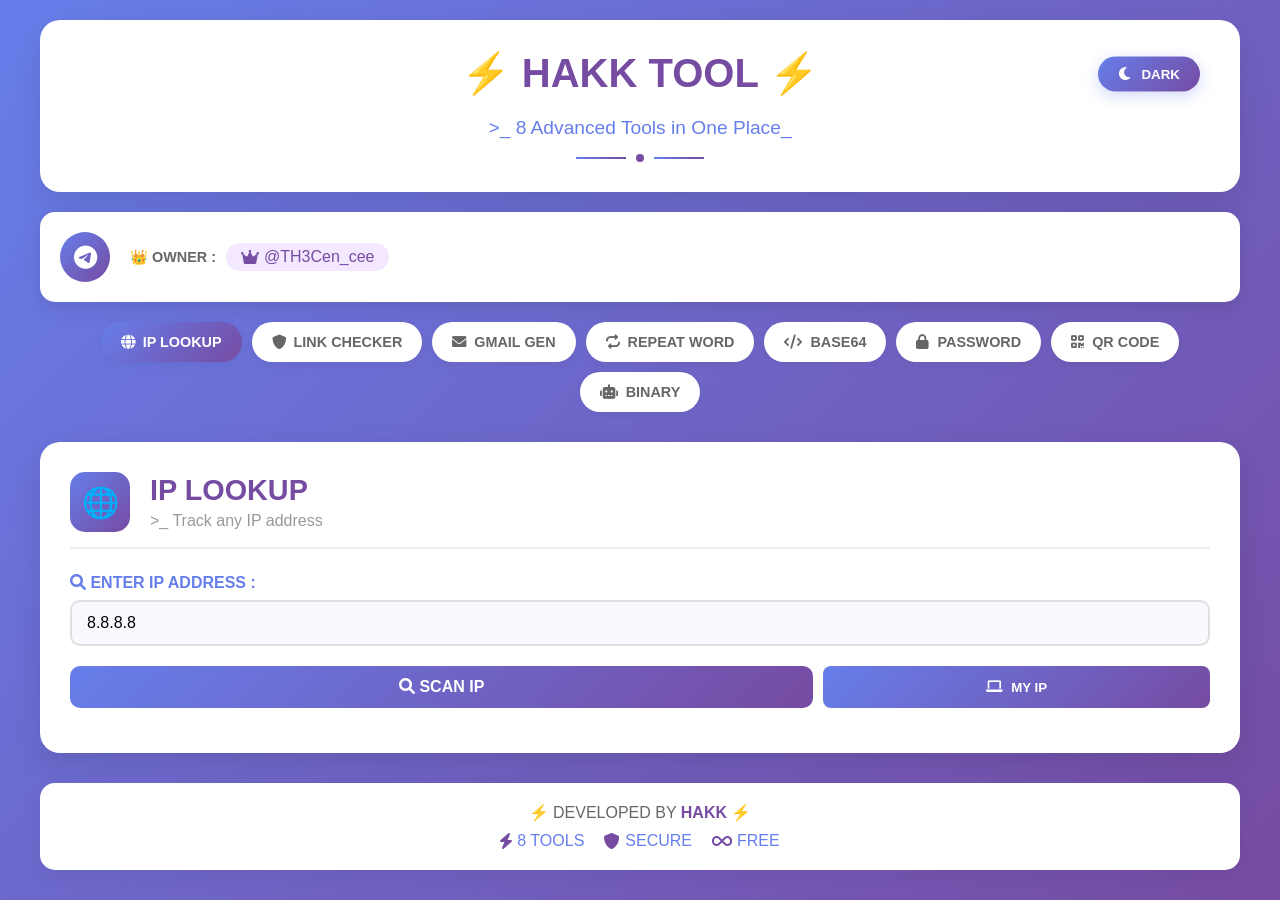
==== commit 0c494ab1: "Update index.html" ====
--- a/index.html
+++ b/index.html
@@ -3,7 +3,7 @@
 <head>
     <meta charset="UTF-8">
     <meta name="viewport" content="width=device-width, initial-scale=1.0, user-scalable=yes">
-    <title>⚡ HAKK TOOL ⚡ - 7 Advanced Tools</title>
+    <title>⚡ HAKK TOOL ⚡ - 8 Advanced Tools</title>
     <link rel="stylesheet" href="style.css">
     <link rel="stylesheet" href="https://cdnjs.cloudflare.com/ajax/libs/font-awesome/6.0.0/css/all.min.css">
 </head>
@@ -13,8 +13,13 @@
         <div class="cyber-header">
             <div class="header-content">
                 <h1 class="glitch">⚡ HAKK TOOL ⚡</h1>
+                <!-- Dark Mode Toggle Button -->
+                <button class="dark-mode-toggle" id="darkModeToggle" onclick="toggleDarkMode()">
+                    <i class="fas fa-moon"></i>
+                    <span class="toggle-text">DARK</span>
+                </button>
             </div>
-            <p class="cyber-subtitle">>_ 7 Advanced Tools in One Place_</p>
+            <p class="cyber-subtitle">>_ 8 Advanced Tools in One Place_</p>
             <div class="cyber-decoration">
                 <span class="line"></span>
                 <span class="circle"></span>
@@ -39,7 +44,7 @@
             </div>
         </div>
 
-        <!-- Menu - 7 Tools (User Agent Removed) -->
+        <!-- Menu - 8 Tools -->
         <div class="cyber-menu">
             <button class="cyber-btn active" onclick="showTool('ip')" id="menu-ip">
                 <i class="fas fa-globe"></i> IP LOOKUP
@@ -62,6 +67,9 @@
             <button class="cyber-btn" onclick="showTool('qrcode')" id="menu-qrcode">
                 <i class="fas fa-qrcode"></i> QR CODE
             </button>
+            <button class="cyber-btn" onclick="showTool('binary')" id="menu-binary">
+                <i class="fas fa-robot"></i> BINARY
+            </button>
         </div>
 
         <!-- Tool Container -->
@@ -73,7 +81,7 @@
         <div class="cyber-footer">
             <p>⚡ DEVELOPED BY <span class="neon-text">HAKK</span> ⚡</p>
             <div class="footer-stats">
-                <span><i class="fas fa-bolt"></i> 7 TOOLS</span>
+                <span><i class="fas fa-bolt"></i> 8 TOOLS</span>
                 <span><i class="fas fa-shield-alt"></i> SECURE</span>
                 <span><i class="fas fa-infinity"></i> FREE</span>
             </div>
